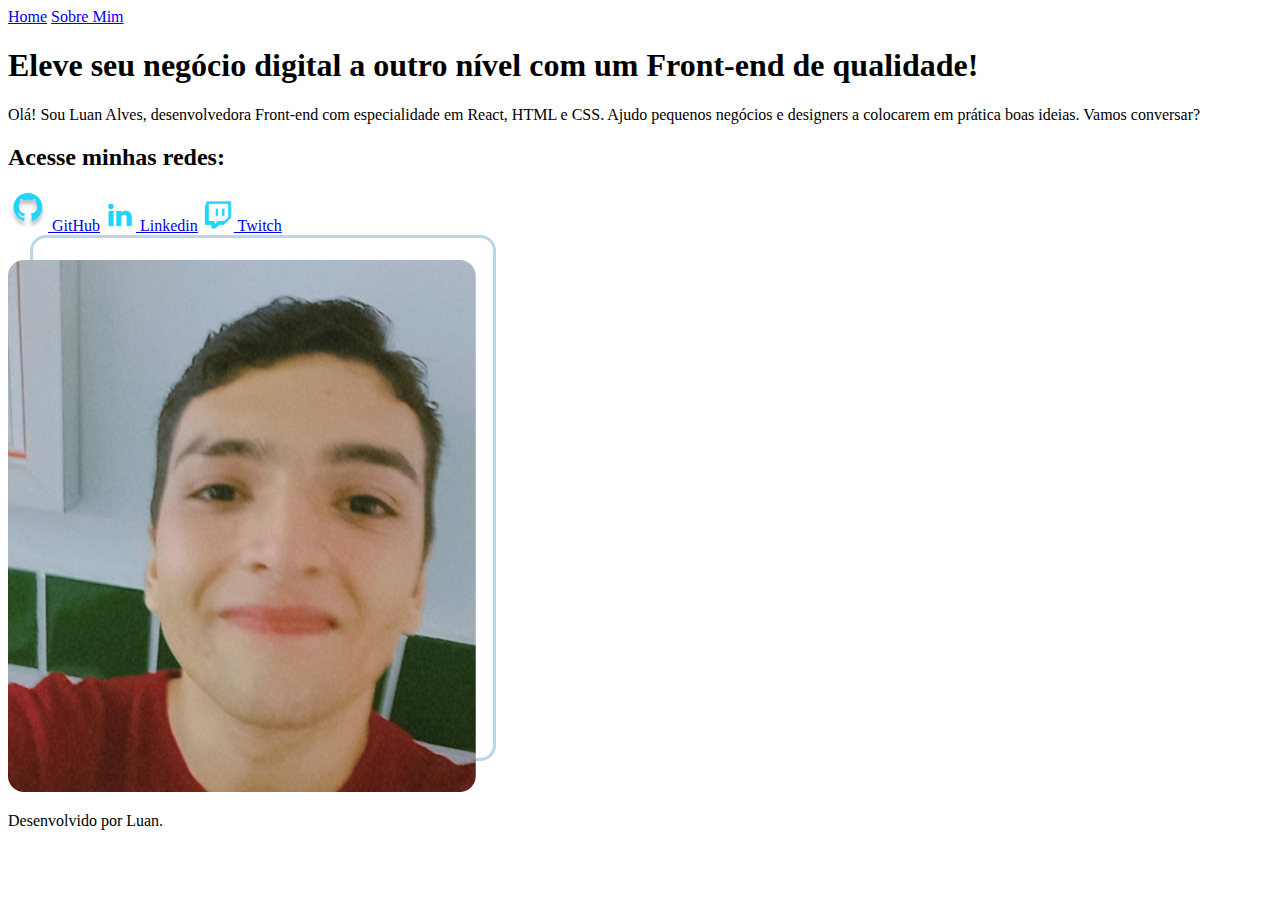
==== index.html @ 772253c1 "Add files via upload" ====
<!DOCTYPE html>
<html lang="pt-br">
<head>

    <meta charset="UTF-8">
    <meta http-equiv="X-UA-Compatible" content="IE=edge">
    <meta name="viewport" content="width=device-width, initial-scale=1.0">
    <title>Front-end</title>
    <link rel="stylesheet" href="./estilos/style.css">
</head>
<body>

    <header class="cabecalho">
        <nav class="cabecalho_menu">
            <a class="cabecalho_menu_link" href="index.html">Home</a>
            <a class="cabecalho_menu_link" href="about.html">Sobre Mim</a>
        </nav>
    </header>
    <main class="apresentacao"> 

    <section class="apresentacao_conteudo">
        <h1 class="apresentacao_conteudo_titulo"> 
        Eleve seu negócio digital a outro nível
        <strong class="titulo-destaque"> com um Front-end de qualidade!
        </strong></h1>  
        <p class="apresentacao_conteudo_texto">Olá! Sou Luan Alves, desenvolvedora Front-end com especialidade em React, HTML e CSS. Ajudo pequenos negócios e designers a colocarem em prática boas ideias. Vamos conversar? </p>
       <div class="apresentacao_links">
        <h2 class="apresentacao_links_subtitulo"> Acesse minhas redes:</h2>
      
        <a class="apresentacao_links_link" href="https://github.com/Zhaskzinho">
            <img src="./Imagens/github.png">
            GitHub</a>    
        <a class="apresentacao_links_link" href="https://www.linkedin.com/in/luan-alves-leite-789958264">
            <img src="./Imagens/linkedin.png">
            Linkedin</a>
        <a class="apresentacao_links_link" href="https://www.twitch.tv">
            <img src="./Imagens/twitch.png">
            Twitch</a>
       
    </div>
    </section>

    <img class= "imagem" src="./Imagens/Imagem.png" alt="Minha foto">

    </main>
    <footer class="rodape">
        <p> Desenvolvido por Luan.</p>
    </footer>
</body>
</html>
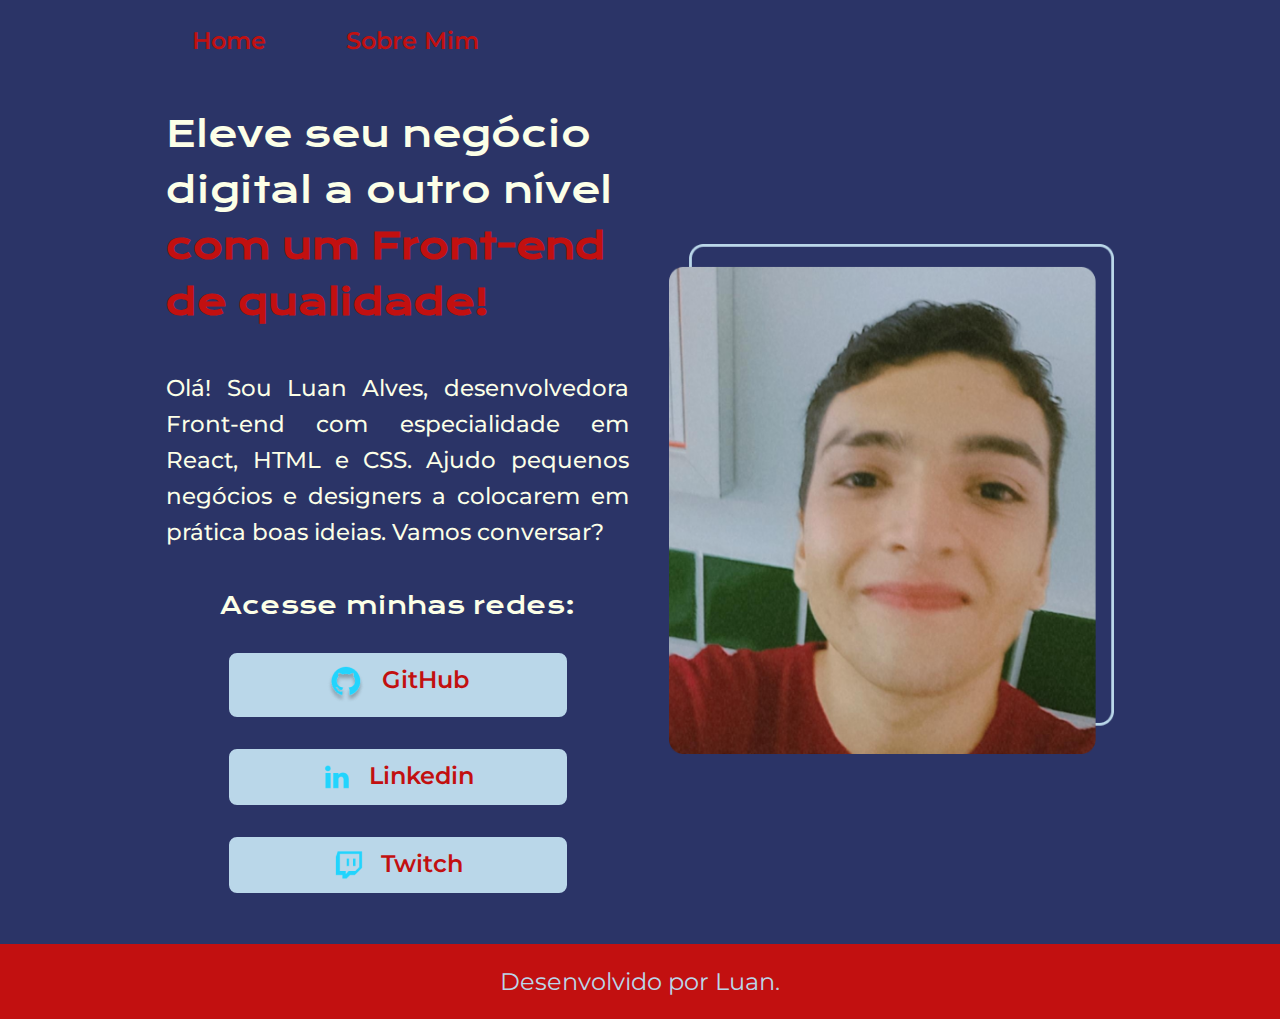
==== commit eaf9897f: "Update index.html" ====
--- a/index.html
+++ b/index.html
@@ -6,7 +6,7 @@
     <meta http-equiv="X-UA-Compatible" content="IE=edge">
     <meta name="viewport" content="width=device-width, initial-scale=1.0">
     <title>Front-end</title>
-    <link rel="stylesheet" href="./estilos/style.css">
+    <link rel="stylesheet" href="./Estilos/style.css">
 </head>
 <body>
 
--- a/Estilos/style.css
+++ b/Estilos/style.css
@@ -0,0 +1,113 @@
+@import url('https://fonts.googleapis.com/css2?family=Krona+One&family=Montserrat&display=swap');
+*{
+    margin: 0;
+    padding: 0;
+}
+:root{
+---cor-primaria: #2B3467;
+---cor-secundaria: #E64848;
+---cor-terciaria: #FCFFE7;
+---cor-quaternaria: #BAD7E9;
+---cor-quinaria: #C21010;
+---fonte-primaria: 'Krona One', sans-serif;
+---fonte-secundaria: 'Montserrat', sans-serif;
+}
+.titulo-destaque{
+    color: var(---cor-quinaria);
+}
+body{
+    height: 100vh;
+    box-sizing: border-box;
+    background-color: var(---cor-primaria);
+    color: var(---cor-terciaria);
+}
+
+.apresentacao {
+    display: flex;
+    align-items: center;
+    justify-content: space-between;
+    padding: 4% 13%;
+}
+.apresentacao_conteudo{
+    width: 600px;
+    display: flex;
+    flex-direction: column;
+    gap: 40px;
+}
+
+.apresentacao_conteudo_titulo{
+    font-size: 36px;
+    font-family: var(---fonte-primaria);
+    font-weight: 400;
+    line-height: 56px;
+}
+
+.apresentacao_conteudo_texto{
+    font-size: 23px;
+    font-family: var(---fonte-secundaria);
+    font-weight: 480;
+    line-height: 36px;
+    text-align: justify;
+}
+.apresentacao_links_subtitulo {
+    font-family: var(---fonte-primaria);
+    font-weight: 400;
+    size: 24px;
+}
+.apresentacao_links{
+    display: flex;
+    justify-content: space-between;
+    flex-direction: column;
+    align-items: center;
+    gap: 32px;
+}
+
+.apresentacao_links_link{
+    background-color:var(---cor-quaternaria);
+    text-align: center;
+    font-size: 24px;
+    font-weight: 600;
+    font-family: var(---fonte-secundaria);
+    text-decoration: none;
+    border: 2px solid;
+    border-color: var(---cor-quaternaria);
+    display: flex;
+    justify-content: center;
+    gap: 16px;
+    display: flex;
+    width: 270px;
+    color: var(---cor-quinaria);
+    border-radius: 8px;
+    padding: 10px 32px;
+}
+.apresentacao_links_link:hover{
+    background-color: var(---cor-primaria);
+}
+.imagem {
+    width: 445px;
+    height: 510px;
+    margin-left: 40px;
+}
+.rodape{
+    color: var(---cor-quaternaria);
+    background-color: var(---cor-quinaria);
+    padding: 23px;
+    text-align: center;
+    font-family: var(---fonte-secundaria);
+    font-size: 24px;
+    font-weight: 400;
+}
+.cabecalho_menu {
+    display: flex;
+    gap: 80px;
+}
+.cabecalho_menu_link {
+    font-family: var(---fonte-secundaria);
+    font-weight: 600;
+    font-size: 24px;
+    color: var(---cor-quinaria);
+    text-decoration: none;
+}
+.cabecalho {
+    padding: 2% 0% 0% 15%;
+}
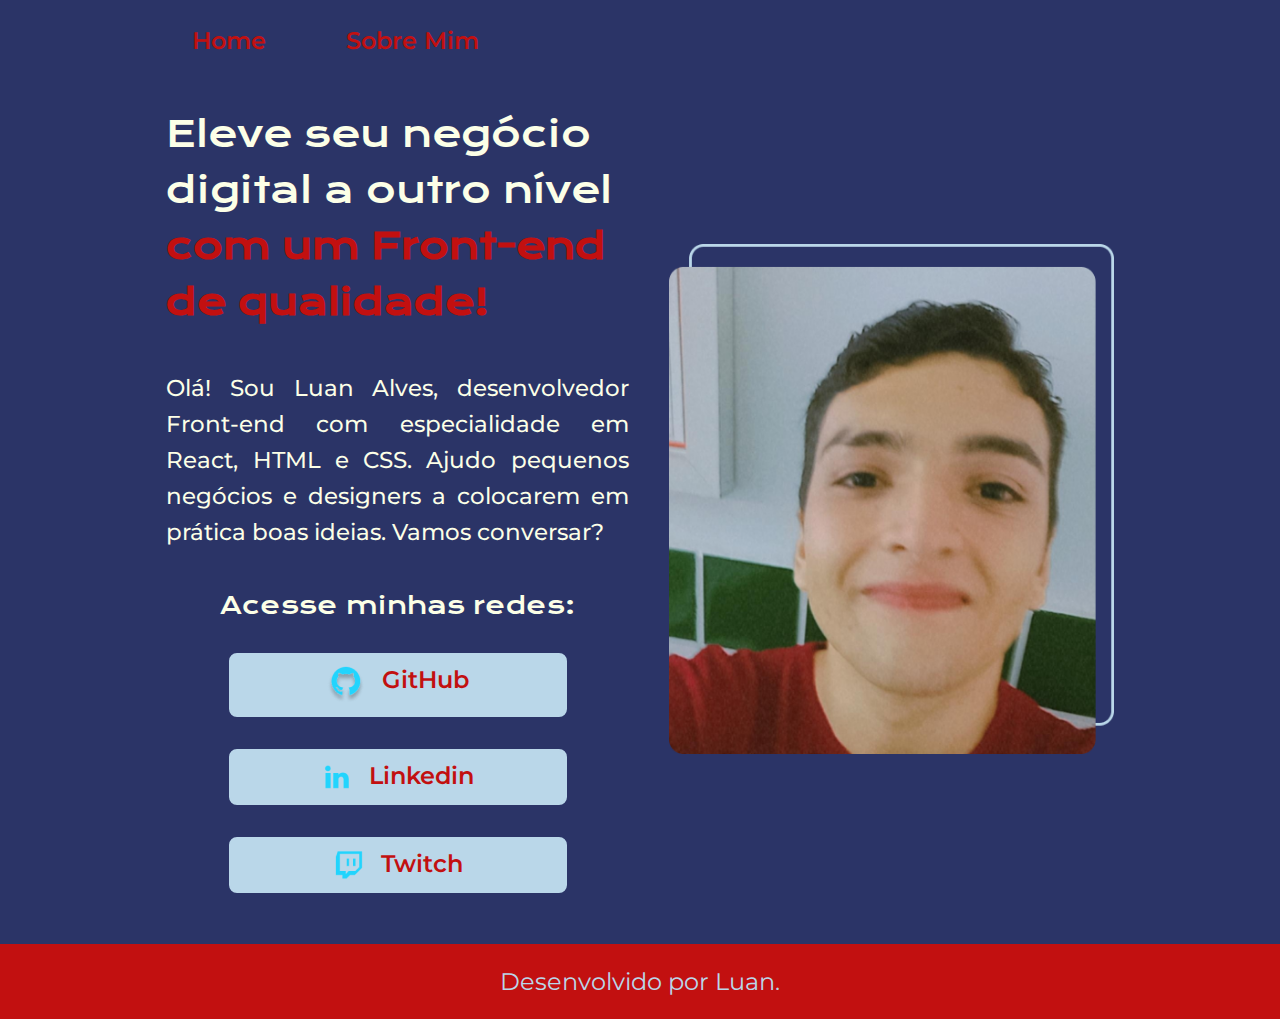
==== commit 27db3b8c: "Update index.html" ====
--- a/index.html
+++ b/index.html
@@ -23,7 +23,7 @@
         Eleve seu negócio digital a outro nível
         <strong class="titulo-destaque"> com um Front-end de qualidade!
         </strong></h1>  
-        <p class="apresentacao_conteudo_texto">Olá! Sou Luan Alves, desenvolvedora Front-end com especialidade em React, HTML e CSS. Ajudo pequenos negócios e designers a colocarem em prática boas ideias. Vamos conversar? </p>
+        <p class="apresentacao_conteudo_texto">Olá! Sou Luan Alves, desenvolvedor Front-end com especialidade em React, HTML e CSS. Ajudo pequenos negócios e designers a colocarem em prática boas ideias. Vamos conversar? </p>
        <div class="apresentacao_links">
         <h2 class="apresentacao_links_subtitulo"> Acesse minhas redes:</h2>
       
